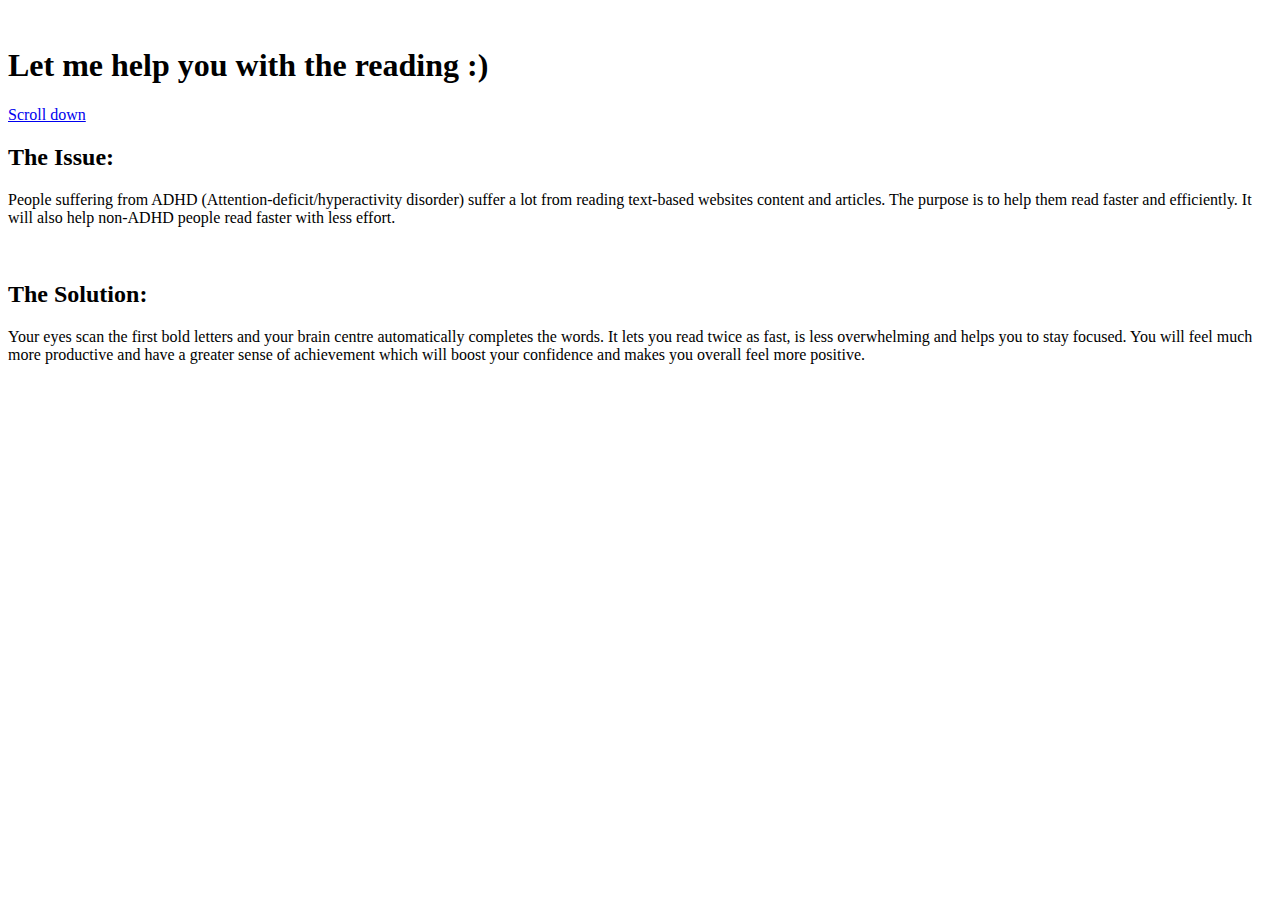
==== index.html @ 5f42b89a "added bionic html file and bionic style file" ====
<!DOCTYPE html>
<html lang="en">
  <head>
    <meta charset="UTF-8" />
    <meta http-equiv="X-UA-Compatible" content="IE=edge" />
    <meta name="viewport" content="width=device-width, initial-scale=1.0" />
    <link rel="stylesheet" href="style.css" />
    <link
      rel="stylesheet"
      href="https://cdnjs.cloudflare.com/ajax/libs/font-awesome/6.4.0/css/all.min.css"
      integrity="sha512-iecdLmaskl7CVkqkXNQ/ZH/XLlvWZOJyj7Yy7tcenmpD1ypASozpmT/E0iPtmFIB46ZmdtAc9eNBvH0H/ZpiBw=="
      crossorigin="anonymous"
      referrerpolicy="no-referrer"
    />
    <title>Bionic Reading</title>
  </head>
  <body>
    <header>
      <nav>
        <br />
        <a href="bionic.html"
          ><i class="fa-solid fa-eye fa-2xl eye" style="color: #ffffff"></i
        ></a>
      </nav>
      <article class="main-heading">
        <h1>Let me help you with the <span id="reading">reading :)</span></h1>
      </article>
      <section class="scroll-down">
        <p><a href="#">Scroll down</a></p>
      </section>
    </header>
    <main>
      <article class="the-issue">
        <div class="content">
          <h2>The Issue:</h2>
          <p>
            People suffering from ADHD (Attention-deficit/hyperactivity
            disorder) suffer a lot from reading text-based websites content and
            articles. The purpose is to help them read faster and efficiently.
            It will also help non-ADHD people read faster with less effort.
          </p>
        </div>
      </article>
      <article class="the-solution">
        <div class="content">
          <br />
          <h2>The Solution:</h2>
          <p>
            Your eyes scan the first bold letters and your brain centre
            automatically completes the words. It lets you read twice as fast,
            is less overwhelming and helps you to stay focused. You will feel
            much more productive and have a greater sense of achievement which
            will boost your confidence and makes you overall feel more positive.
          </p>
        </div>
      </article>
    </main>
    <footer>
      <section class="social-media-icons">
        <a href="#">
          <i
            class="fa-brands fa-instagram fa-fade insta"
            style="color: #ffffff"
          ></i>
        </a>
        <a href="#">
          <i
            class="fa-brands fa-linkedin fa-fade insta"
            style="color: #ffffff"
          ></i>
        </a>
      </section>
    </footer>
  </body>
</html>
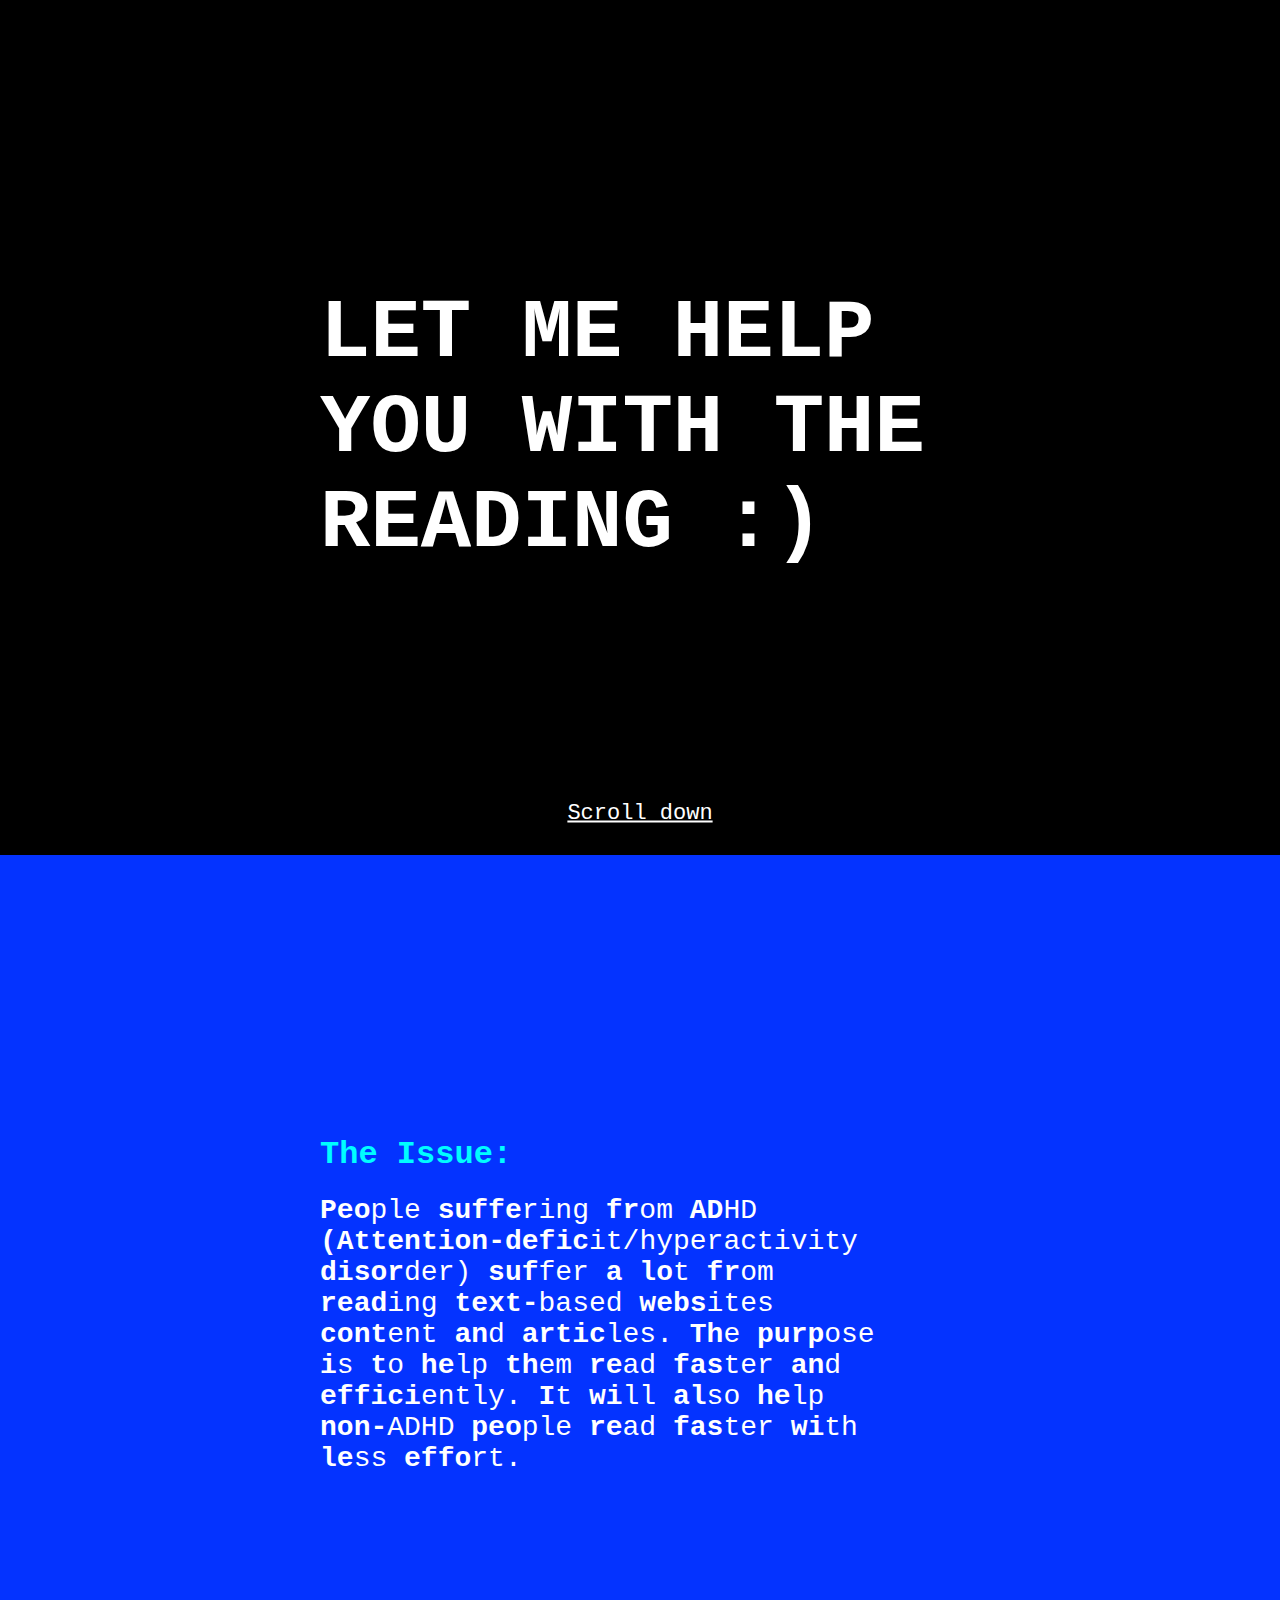
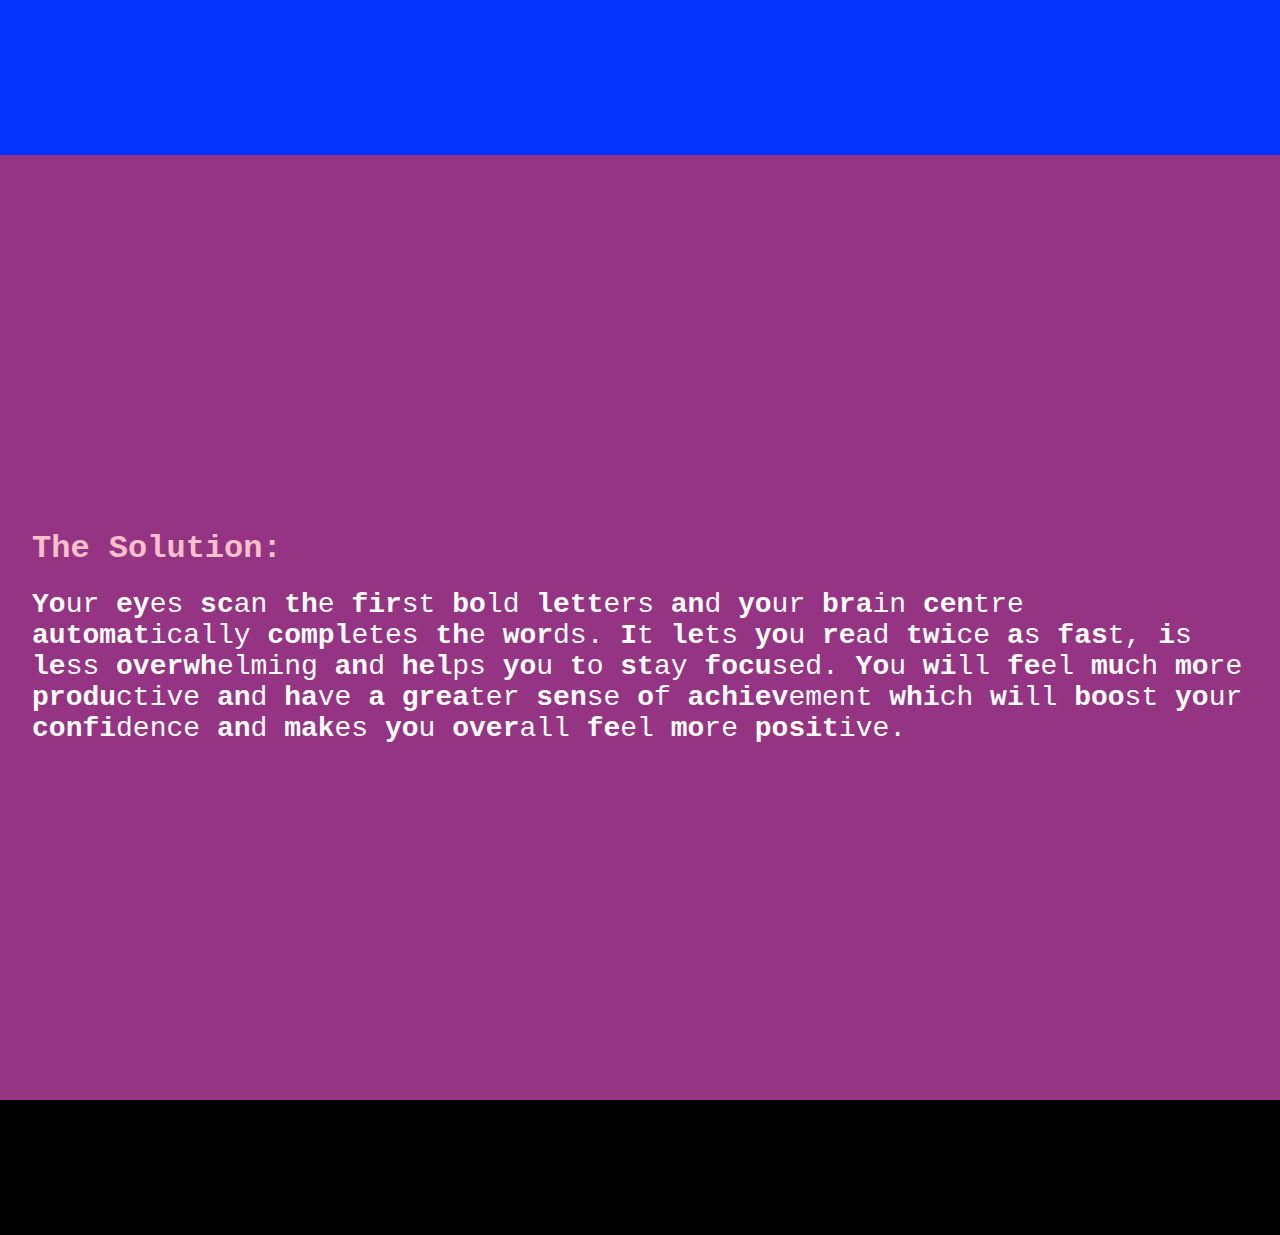
==== commit 3a36bf62: "modified content html" ====
--- a/index.html
+++ b/index.html
@@ -34,10 +34,23 @@
         <div class="content">
           <h2>The Issue:</h2>
           <p>
-            People suffering from ADHD (Attention-deficit/hyperactivity
-            disorder) suffer a lot from reading text-based websites content and
-            articles. The purpose is to help them read faster and efficiently.
-            It will also help non-ADHD people read faster with less effort.
+            <b>P</b><b>e</b><b>o</b>ple <b>s</b><b>u</b><b>f</b><b>f</b
+            ><b>e</b>ring <b>f</b><b>r</b>om <b>A</b><b>D</b>HD <b>(</b><b>A</b
+            ><b>t</b><b>t</b><b>e</b><b>n</b><b>t</b><b>i</b><b>o</b><b>n</b
+            ><b>-</b><b>d</b><b>e</b><b>f</b><b>i</b><b>c</b>it/hyperactivity
+            <b>d</b><b>i</b><b>s</b><b>o</b><b>r</b>der) <b>s</b><b>u</b
+            ><b>f</b>fer <b>a</b> <b>l</b><b>o</b>t <b>f</b><b>r</b>om <b>r</b
+            ><b>e</b><b>a</b><b>d</b>ing <b>t</b><b>e</b><b>x</b><b>t</b
+            ><b>-</b>based <b>w</b><b>e</b><b>b</b><b>s</b>ites <b>c</b><b>o</b
+            ><b>n</b><b>t</b>ent <b>a</b><b>n</b>d <b>a</b><b>r</b><b>t</b
+            ><b>i</b><b>c</b>les. <b>T</b><b>h</b>e <b>p</b><b>u</b><b>r</b
+            ><b>p</b>ose <b>i</b>s <b>t</b>o <b>h</b><b>e</b>lp <b>t</b
+            ><b>h</b>em <b>r</b><b>e</b>ad <b>f</b><b>a</b><b>s</b>ter <b>a</b
+            ><b>n</b>d <b>e</b><b>f</b><b>f</b><b>i</b><b>c</b><b>i</b>ently.
+            <b>I</b>t <b>w</b><b>i</b>ll <b>a</b><b>l</b>so <b>h</b><b>e</b>lp
+            <b>n</b><b>o</b><b>n</b><b>-</b>ADHD <b>p</b><b>e</b><b>o</b>ple
+            <b>r</b><b>e</b>ad <b>f</b><b>a</b><b>s</b>ter <b>w</b><b>i</b>th
+            <b>l</b><b>e</b>ss <b>e</b><b>f</b><b>f</b><b>o</b>rt.
           </p>
         </div>
       </article>
@@ -46,11 +59,28 @@
           <br />
           <h2>The Solution:</h2>
           <p>
-            Your eyes scan the first bold letters and your brain centre
-            automatically completes the words. It lets you read twice as fast,
-            is less overwhelming and helps you to stay focused. You will feel
-            much more productive and have a greater sense of achievement which
-            will boost your confidence and makes you overall feel more positive.
+            <b>Y</b><b>o</b>ur <b>e</b><b>y</b>es <b>s</b><b>c</b>an <b>t</b
+            ><b>h</b>e <b>f</b><b>i</b><b>r</b>st <b>b</b><b>o</b>ld <b>l</b
+            ><b>e</b><b>t</b><b>t</b>ers <b>a</b><b>n</b>d <b>y</b><b>o</b>ur
+            <b>b</b><b>r</b><b>a</b>in <b>c</b><b>e</b><b>n</b>tre <b>a</b
+            ><b>u</b><b>t</b><b>o</b><b>m</b><b>a</b><b>t</b>ically <b>c</b
+            ><b>o</b><b>m</b><b>p</b><b>l</b>etes <b>t</b><b>h</b>e <b>w</b
+            ><b>o</b><b>r</b>ds. <b>I</b>t <b>l</b><b>e</b>ts <b>y</b><b>o</b>u
+            <b>r</b><b>e</b>ad <b>t</b><b>w</b><b>i</b>ce <b>a</b>s <b>f</b
+            ><b>a</b><b>s</b>t, <b>i</b>s <b>l</b><b>e</b>ss <b>o</b><b>v</b
+            ><b>e</b><b>r</b><b>w</b><b>h</b>elming <b>a</b><b>n</b>d <b>h</b
+            ><b>e</b><b>l</b>ps <b>y</b><b>o</b>u <b>t</b>o <b>s</b><b>t</b>ay
+            <b>f</b><b>o</b><b>c</b><b>u</b>sed. <b>Y</b><b>o</b>u <b>w</b
+            ><b>i</b>ll <b>f</b><b>e</b>el <b>m</b><b>u</b>ch <b>m</b><b>o</b>re
+            <b>p</b><b>r</b><b>o</b><b>d</b><b>u</b>ctive <b>a</b><b>n</b>d
+            <b>h</b><b>a</b>ve <b>a</b> <b>g</b><b>r</b><b>e</b><b>a</b>ter
+            <b>s</b><b>e</b><b>n</b>se <b>o</b>f <b>a</b><b>c</b><b>h</b><b>i</b
+            ><b>e</b><b>v</b>ement <b>w</b><b>h</b><b>i</b>ch <b>w</b><b>i</b>ll
+            <b>b</b><b>o</b><b>o</b>st <b>y</b><b>o</b>ur <b>c</b><b>o</b
+            ><b>n</b><b>f</b><b>i</b>dence <b>a</b><b>n</b>d <b>m</b><b>a</b
+            ><b>k</b>es <b>y</b><b>o</b>u <b>o</b><b>v</b><b>e</b><b>r</b>all
+            <b>f</b><b>e</b>el <b>m</b><b>o</b>re <b>p</b><b>o</b><b>s</b
+            ><b>i</b><b>t</b>ive.
           </p>
         </div>
       </article>
--- a/style.css
+++ b/style.css
@@ -0,0 +1,135 @@
+* {
+  margin: 0;
+  padding: 0;
+  box-sizing: border-box;
+}
+
+:root {
+  --header-bg-color: black;
+  --main-bg-color: rgb(4, 51, 255);
+  --primary-text-color: white;
+  --the-issue-text-color: rgb(0, 253, 255);
+  --the-solution-bg-color: yellow;
+  --purple-bg: #963484;
+}
+
+/*Body: */
+body {
+  position: relative;
+}
+
+/* Header Styling: */
+
+header {
+  position: relative;
+  width: 100%;
+  height: 95vh;
+  background-color: var(--header-bg-color);
+  color: white;
+  font-family: monospace, sans-serif;
+}
+
+header nav .eye {
+  margin-top: 32px;
+  margin-left: 32px;
+  font-size: 42px;
+}
+
+header .main-heading {
+  position: absolute;
+  top: 50%;
+  left: 50%;
+  transform: translate(-50%, -50%);
+  font-size: 42px;
+  text-transform: uppercase;
+}
+
+header .scroll-down {
+  position: absolute;
+  bottom: 2%;
+  left: 50%;
+  transform: translate(-50%, -50%);
+  font-size: 22px;
+}
+
+header .scroll-down p a {
+  color: var(--primary-text-color);
+}
+
+/*Main Styling: */
+main article.the-issue {
+  position: relative;
+  width: 100%;
+  height: 100vh;
+  font-family: monospace, sans-serif;
+  background-color: var(--main-bg-color);
+  color: var(--the-issue-text-color);
+}
+
+main article.the-issue .content {
+  position: absolute;
+  top: 50%;
+  left: 50%;
+  transform: translate(-50%, -50%);
+}
+
+main article.the-issue .content h2 {
+  font-size: 32px;
+  margin-bottom: 22px;
+}
+
+main article.the-issue .content p {
+  font-size: 28px;
+  color: var(--primary-text-color);
+  max-width: 90%;
+}
+
+main article.the-solution {
+  position: relative;
+  width: 100%;
+  height: 105vh;
+  font-family: monospace, sans-serif;
+  background-color: var(--purple-bg);
+}
+
+main article.the-solution .content {
+  position: absolute;
+  top: 50%;
+  left: 50%;
+  transform: translate(-50%, -50%);
+  min-width: 100%;
+}
+
+main article.the-solution .content h2 {
+  color: var(--header-bg-color);
+  font-size: 32px;
+  margin: 22px 32px;
+  color: pink;
+}
+
+main article.the-solution .content p {
+  color: var(--header-bg-color);
+  font-size: 28px;
+  margin: 22px 32px;
+  color: var(--primary-text-color);
+}
+
+/*footer design: */
+footer {
+  bottom: 0;
+  background-color: var(--header-bg-color);
+  width: 100%;
+  height: 15vh;
+}
+
+.social-media-icons {
+  display: flex;
+  justify-content: space-evenly;
+  align-items: center;
+  width: 100%;
+  height: 15vh;
+}
+
+footer .insta {
+  font-size: 42px;
+}
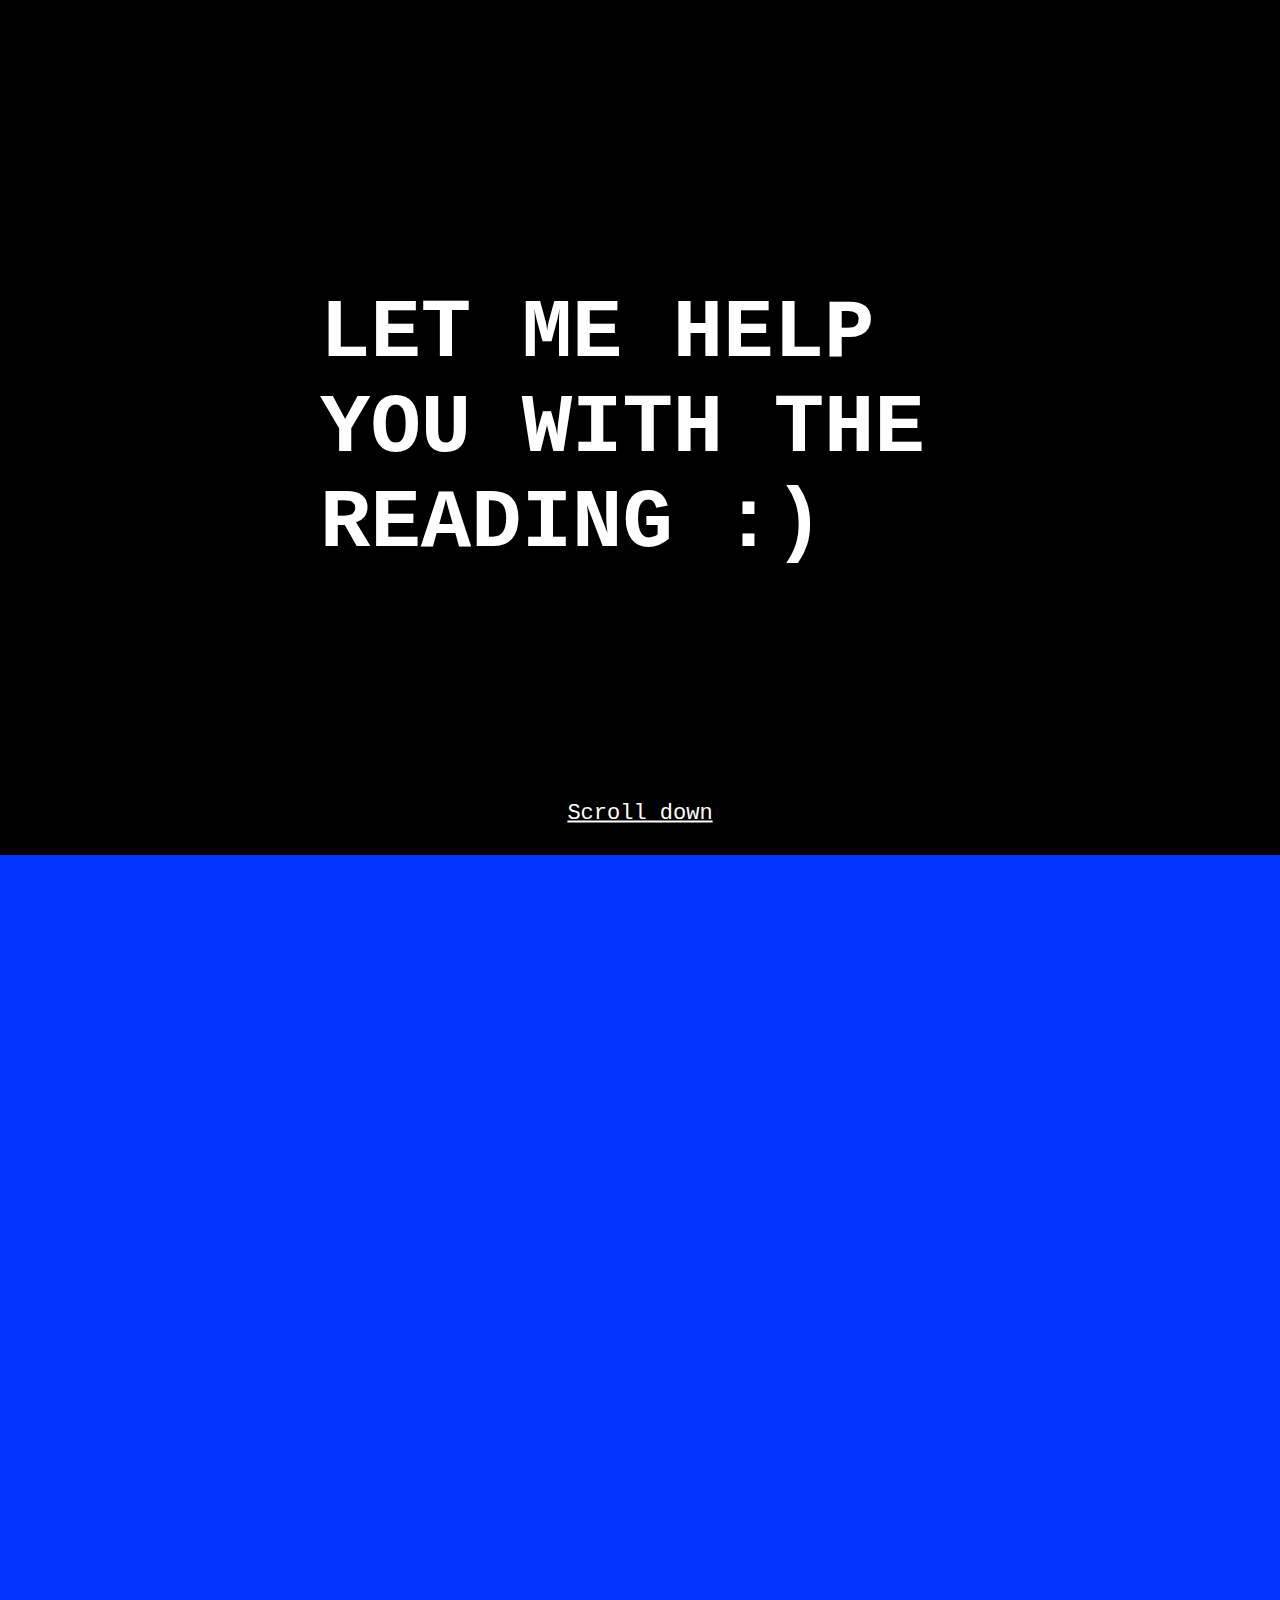
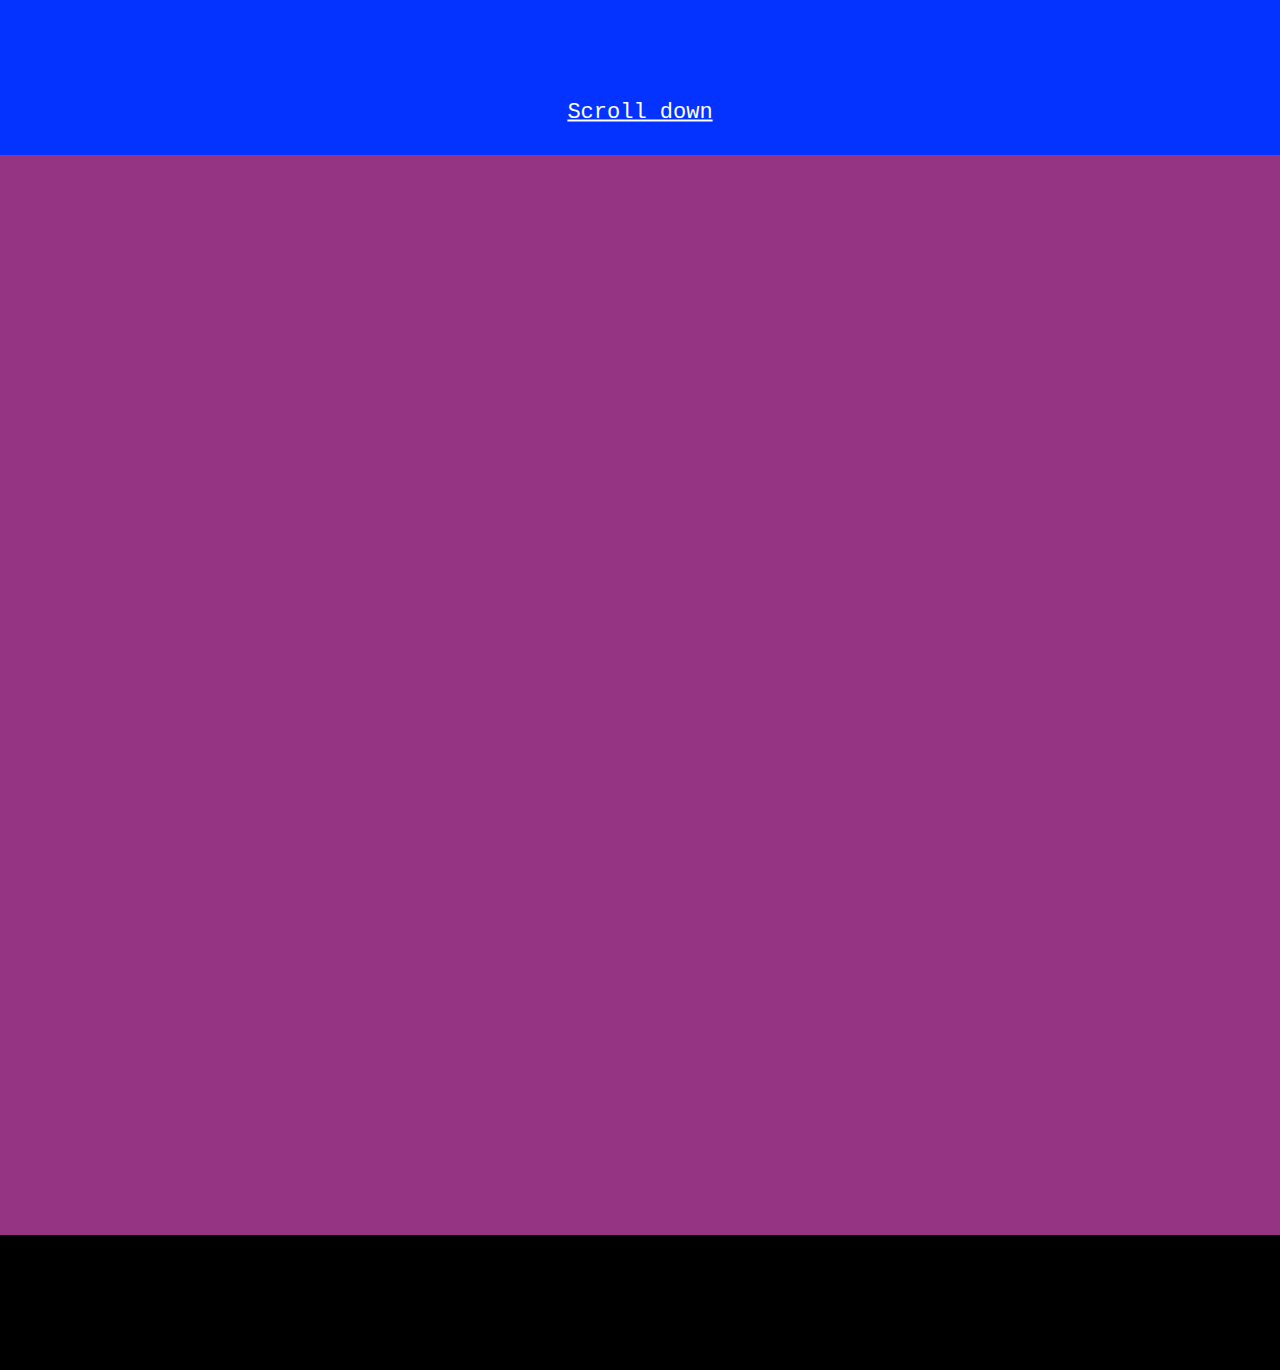
==== commit 2a443976: "added animation" ====
--- a/index.html
+++ b/index.html
@@ -12,6 +12,7 @@
       crossorigin="anonymous"
       referrerpolicy="no-referrer"
     />
+    <script src="animation.js" defer></script>
     <title>Bionic Reading</title>
   </head>
   <body>
@@ -22,16 +23,16 @@
           ><i class="fa-solid fa-eye fa-2xl eye" style="color: #ffffff"></i
         ></a>
       </nav>
-      <article class="main-heading">
+      <article class="main-heading hidden">
         <h1>Let me help you with the <span id="reading">reading :)</span></h1>
       </article>
       <section class="scroll-down">
-        <p><a href="#">Scroll down</a></p>
+        <p><a href="#issue">Scroll down</a></p>
       </section>
     </header>
     <main>
-      <article class="the-issue">
-        <div class="content">
+      <article class="the-issue" id="issue">
+        <div class="content hidden">
           <h2>The Issue:</h2>
           <p>
             <b>P</b><b>e</b><b>o</b>ple <b>s</b><b>u</b><b>f</b><b>f</b
@@ -53,9 +54,12 @@
             <b>l</b><b>e</b>ss <b>e</b><b>f</b><b>f</b><b>o</b>rt.
           </p>
         </div>
+        <section class="scroll-down-issue">
+          <p><a href="#sol" style="color: #ffffff">Scroll down</a></p>
+        </section>
       </article>
-      <article class="the-solution">
-        <div class="content">
+      <article class="the-solution" id="sol">
+        <div class="content hidden">
           <br />
           <h2>The Solution:</h2>
           <p>
--- a/style.css
+++ b/style.css
@@ -11,6 +11,11 @@
   --the-issue-text-color: rgb(0, 253, 255);
   --the-solution-bg-color: yellow;
   --purple-bg: #963484;
+}
+
+/*html*/
+html {
+  scroll-behavior: smooth;
 }
 
 /*Body: */
@@ -71,6 +76,8 @@
   top: 50%;
   left: 50%;
   transform: translate(-50%, -50%);
+  min-width: 88%;
+  margin-left: 22px;
 }
 
 main article.the-issue .content h2 {
@@ -87,7 +94,7 @@
 main article.the-solution {
   position: relative;
   width: 100%;
-  height: 105vh;
+  height: 120vh;
   font-family: monospace, sans-serif;
   background-color: var(--purple-bg);
 }
@@ -97,7 +104,7 @@
   top: 50%;
   left: 50%;
   transform: translate(-50%, -50%);
-  min-width: 100%;
+  min-width: 88%;
 }
 
 main article.the-solution .content h2 {
@@ -112,6 +119,14 @@
   font-size: 28px;
   margin: 22px 32px;
   color: var(--primary-text-color);
+}
+
+main .scroll-down-issue {
+  position: absolute;
+  bottom: 2%;
+  left: 50%;
+  transform: translate(-50%, -50%);
+  font-size: 22px;
 }
 
 /*footer design: */
@@ -133,3 +148,17 @@
 footer .insta {
   font-size: 42px;
 }
+
+/*animation*/
+
+.hidden {
+  opacity: 0;
+  filter: blur(5px);
+  transform: translate(-100%);
+  transition: opacity 1s;
+}
+
+.show {
+  opacity: 1;
+  filter: blur(0);
+}
